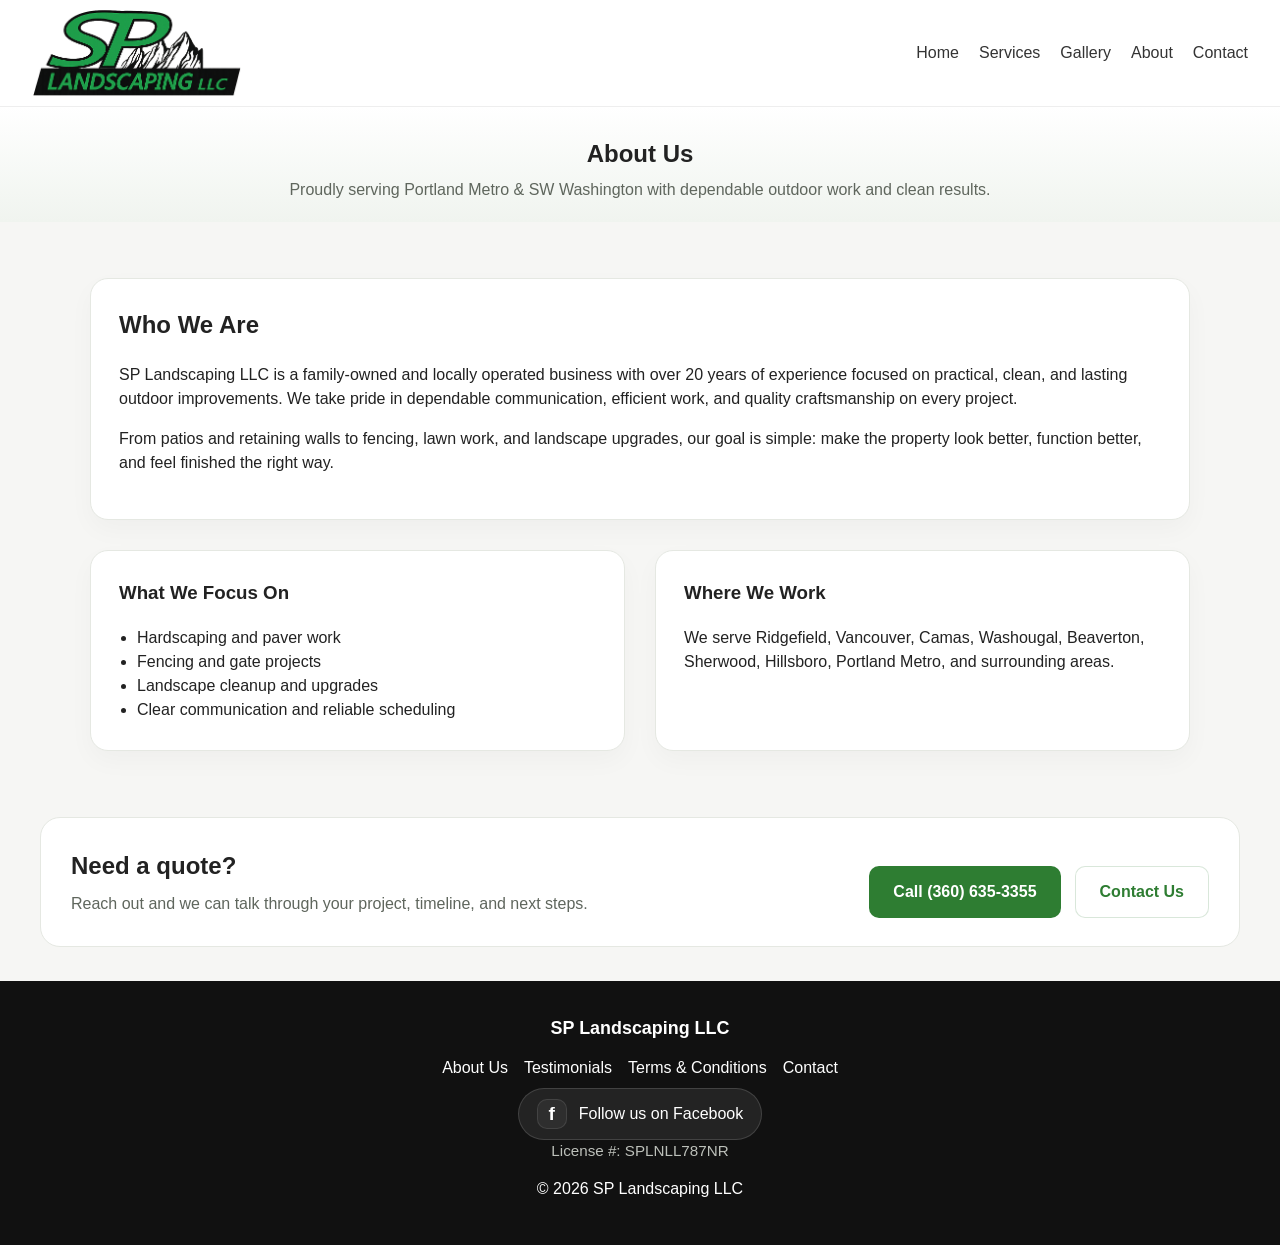
==== about.html @ 5520fb37 "Update site polish and content" ====
<!DOCTYPE html>
<html lang="en">
<head>
<meta charset="UTF-8">
<meta name="viewport" content="width=device-width, initial-scale=1.0">
<title>About SP Landscaping LLC | Portland Metro &amp; SW Washington</title>
<meta name="description" content="Learn about SP Landscaping LLC, a family-owned local landscaping and hardscaping company serving Portland Metro and SW Washington.">
<link rel="stylesheet" href="css/styles.css">
</head>
<body>
<header class="navbar">
  <a class="logo" href="index.html" aria-label="SP Landscaping LLC home">
    <img src="images/sp-landscaping-llc-ridgefield-wa-logo.png" alt="SP Landscaping LLC logo">
  </a>
  <nav>
    <a href="index.html">Home</a>
    <a href="index.html#services">Services</a>
    <a href="gallery.html">Gallery</a>
    <a href="about.html">About</a>
    <a href="index.html#contact">Contact</a>
  </nav>
</header>

<section class="page-hero compact-hero">
  <div class="page-hero-inner">
    <h1>About Us</h1>
    <p>Proudly serving Portland Metro &amp; SW Washington with dependable outdoor work and clean results.</p>
  </div>
</section>

<section class="content-section narrow">
  <div class="content-card">
    <h2>Who We Are</h2>
    <p>SP Landscaping LLC is a family-owned and locally operated business with over 20 years of experience focused on practical, clean, and lasting outdoor improvements. We take pride in dependable communication, efficient work, and quality craftsmanship on every project.</p>
    <p>From patios and retaining walls to fencing, lawn work, and landscape upgrades, our goal is simple: make the property look better, function better, and feel finished the right way.</p>
  </div>

  <div class="feature-grid">
    <article class="feature-card">
      <h3>What We Focus On</h3>
      <ul class="clean-list">
        <li>Hardscaping and paver work</li>
        <li>Fencing and gate projects</li>
        <li>Landscape cleanup and upgrades</li>
        <li>Clear communication and reliable scheduling</li>
      </ul>
    </article>
    <article class="feature-card">
      <h3>Where We Work</h3>
      <p>We serve Ridgefield, Vancouver, Camas, Washougal, Beaverton, Sherwood, Hillsboro, Portland Metro, and surrounding areas.</p>
    </article>
  </div>
</section>

<section class="cta-strip">
  <div>
    <h2>Need a quote?</h2>
    <p>Reach out and we can talk through your project, timeline, and next steps.</p>
  </div>
  <div class="cta-actions">
    <a class="btn-primary" href="tel:3606353355">Call (360) 635-3355</a>
    <a class="btn-secondary" href="index.html#contact">Contact Us</a>
  </div>
</section>





<footer class="site-footer">
  <div class="site-footer-inner">
    <h3 class="footer-brand">SP Landscaping LLC</h3>
    <div class="site-footer-links">
      <a href="about.html">About Us</a>
      <a href="testimonials.html">Testimonials</a>
      <a href="terms.html">Terms &amp; Conditions</a>
      <a href="index.html#contact">Contact</a>
    </div>
    <div class="site-footer-social">
      <a class="facebook-link" href="https://www.facebook.com/profile.php?id=100069992229670" target="_blank" rel="noopener noreferrer" aria-label="Follow SP Landscaping LLC on Facebook">Follow us on Facebook</a>
    </div>
    <p class="footer-license">License #: SPLNLL787NR</p>
    <p class="footer-copyright">&copy; 2026 SP Landscaping LLC</p>
  </div>
</footer>

</body>
</html>
---- css/styles.css ----
:root {
  --bg: #f6f6f4;
  --surface: #ffffff;
  --surface-soft: #f0f4ef;
  --text: #222;
  --muted: #5f665d;
  --line: #e5e8e2;
  --green: #2e7d32;
  --green-dark: #1f5f24;
  --footer: #111;
  --footer-muted: #d9ddd6;
}

* {
  box-sizing: border-box;
}

html {
  scroll-behavior: smooth;
}

body {
  margin: 0;
  font-family: Arial, sans-serif;
  color: var(--text);
  background: var(--bg);
  line-height: 1.5;
}

a {
  color: inherit;
}

img {
  max-width: 100%;
  display: block;
}

.navbar {
  display: flex;
  justify-content: space-between;
  align-items: center;
  gap: 18px;
  padding: 10px 32px;
  background: #fff;
  border-bottom: 1px solid #eee;
  position: sticky;
  top: 0;
  z-index: 20;
}

.logo {
  flex: 0 0 auto;
}

.logo img {
  width: auto;
  height: auto;
  max-height: 86px;
  max-width: 260px;
  object-fit: contain;
}

.navbar nav {
  display: flex;
  align-items: center;
  gap: 20px;
  flex-wrap: wrap;
  justify-content: flex-end;
}

.navbar nav a {
  text-decoration: none;
  color: #333;
  font-weight: 500;
}

.navbar nav a:hover,
.text-link:hover,
.footer-links a:hover,
.social-link:hover {
  color: var(--green);
}

.hero {
  height: 65vh;
  min-height: 468px;
  background: url('../images/washougal-wa-circular-paver-fire-pit-patio-02.jpg') center center / cover no-repeat;
  display: flex;
  align-items: center;
  justify-content: center;
}

.hero-overlay {
  text-align: center;
  background: rgba(0, 0, 0, 0.42);
  padding: 40px;
  color: white;
  max-width: 760px;
  border-radius: 18px;
}

.hero-overlay h1,
.page-hero-inner h1 {
  margin: 0 0 12px;
  line-height: 1.05;
}

.hero-overlay p,
.page-hero-inner p {
  margin: 0;
}

.hero-buttons,
.cta-actions {
  margin-top: 20px;
  display: flex;
  justify-content: center;
  align-items: center;
  gap: 14px;
  flex-wrap: wrap;
}

.btn-primary,
.btn-secondary {
  display: inline-flex;
  align-items: center;
  justify-content: center;
  min-height: 52px;
  padding: 14px 24px;
  text-decoration: none;
  border-radius: 10px;
  font-weight: 700;
  box-sizing: border-box;
  text-align: center;
  line-height: 1.2;
  white-space: normal;
  transition: transform .15s ease, box-shadow .15s ease, background .15s ease, color .15s ease;
}

.btn-primary {
  background: var(--green);
  color: white;
}

.btn-secondary {
  background: white;
  color: var(--green);
  border: 1px solid rgba(46, 125, 50, 0.18);
}

.btn-primary:hover,
.btn-secondary:hover {
  transform: translateY(-1px);
  box-shadow: 0 10px 24px rgba(0, 0, 0, 0.08);
}

.hero-inline-btn {
  margin-top: 18px;
}

.services,
.gallery,
.contact,
.gallery-category,
.content-section {
  padding: 56px 40px;
}

.services,
.gallery,
.contact {
  text-align: center;
}

.service-grid,
.feature-grid,
.policy-grid {
  display: grid;
  gap: 30px;
  margin-top: 30px;
}

.service-grid {
  grid-template-columns: repeat(3, minmax(0, 1fr));
}

.feature-grid,
.policy-grid {
  grid-template-columns: repeat(2, minmax(0, 1fr));
}

.service-card,
.feature-card,
.policy-card,
.content-card,
.testimonial-card {
  background: var(--surface);
  border: 1px solid var(--line);
  border-radius: 18px;
  box-shadow: 0 10px 26px rgba(0, 0, 0, 0.03);
}

.service-card {
  text-decoration: none;
  color: inherit;
  overflow: hidden;
  padding-bottom: 20px;
}

.service-card img {
  width: 100%;
  aspect-ratio: 4 / 3;
  object-fit: cover;
}

.service-card h3 {
  margin: 18px 20px 10px;
}

.service-card p {
  margin: 0 20px;
}

.section-head {
  display: flex;
  align-items: center;
  justify-content: space-between;
  gap: 20px;
  margin-bottom: 20px;
}

.section-head h2 {
  margin: 0;
}

.text-link {
  color: var(--green);
  text-decoration: none;
  font-weight: 700;
}

.gallery {
  background: #f7f7f7;
}

.gallery-grid {
  display: grid;
  gap: 18px;
}

.recent-projects {
  grid-template-columns: repeat(5, minmax(0, 1fr));
}

.recent-projects img,
.full-gallery img {
  width: 100%;
  aspect-ratio: 4 / 3;
  object-fit: cover;
  border-radius: 14px;
}

.contact {
  padding-top: 50px;
  padding-bottom: 38px;
}

.contact-box {
  margin-top: 20px;
  font-size: 18px;
}

.contact-box p {
  margin: 12px 0;
}

.contact-box a {
  color: var(--green);
  text-decoration: none;
}

.page-hero,
.gallery-hero {
  background: linear-gradient(180deg, #ffffff 0%, #f0f4ef 100%);
}

.page-hero {
  padding: 46px 40px 34px;
}

.compact-hero {
  padding: 34px 40px 20px;
}

.page-hero-inner,
.gallery-hero-inner {
  max-width: 900px;
  margin: 0 auto;
  text-align: center;
}

.page-hero-inner p {
  color: var(--muted);
  max-width: 740px;
  margin-left: auto;
  margin-right: auto;
}

.gallery-nav {
  display: flex;
  gap: 14px;
  justify-content: center;
  flex-wrap: wrap;
  padding: 0 40px 10px;
}

.gallery-nav a {
  text-decoration: none;
  color: var(--green);
  font-weight: 700;
  padding: 10px 16px;
  border-radius: 999px;
  background: #edf5ee;
}

.gallery-category {
  padding-top: 34px;
  padding-bottom: 38px;
}

.full-gallery {
  grid-template-columns: repeat(4, minmax(0, 1fr));
}

.narrow {
  max-width: 1180px;
  margin: 0 auto;
}

.content-card,
.feature-card,
.policy-card {
  padding: 28px;
}

.content-card h2,
.feature-card h3,
.policy-card h2 {
  margin-top: 0;
}

.clean-list {
  margin: 0;
  padding-left: 18px;
}

.section-intro.centered {
  text-align: center;
  max-width: 760px;
  margin: 0 auto 28px;
}

.testimonial-grid {
  display: grid;
  grid-template-columns: repeat(2, minmax(0, 1fr));
  gap: 22px;
}

.testimonial-card {
  padding: 24px;
}

.testimonial-top {
  display: flex;
  align-items: flex-start;
  justify-content: space-between;
  gap: 16px;
  margin-bottom: 14px;
}

.testimonial-card h3 {
  margin: 0 0 4px;
}

.review-meta {
  margin: 0;
  color: var(--muted);
  font-size: 0.95rem;
}

.stars {
  color: #d6a800;
  font-size: 1.05rem;
  letter-spacing: 1px;
  white-space: nowrap;
}

.cta-strip {
  margin: 10px 40px 0;
  padding: 28px 30px;
  border-radius: 20px;
  background: var(--surface);
  border: 1px solid var(--line);
  display: flex;
  justify-content: space-between;
  align-items: center;
  gap: 24px;
}

.cta-strip h2 {
  margin: 0 0 8px;
}

.cta-strip p {
  margin: 0;
  color: var(--muted);
  max-width: 640px;
}

.site-footer {
  background: var(--footer);
  color: white;
  margin-top: 34px;
  padding: 28px 18px 30px;
}

.footer-inner {
  max-width: 920px;
  margin: 0 auto;
  text-align: center;
}

.footer-brand {
  margin: 0 0 14px;
  font-size: 1.12rem;
  font-weight: 700;
}

.footer-links {
  display: flex;
  justify-content: center;
  align-items: center;
  gap: 18px;
  flex-wrap: wrap;
  margin-bottom: 16px;
}

.footer-links a {
  color: var(--footer-muted);
  text-decoration: none;
}

.social-link {
  display: inline-flex;
  align-items: center;
  justify-content: center;
  gap: 10px;
  margin-bottom: 14px;
  text-decoration: none;
  color: white;
}

.social-icon {
  width: 40px;
  height: 40px;
  border-radius: 12px;
  background: #1c1c1c;
  border: 1px solid rgba(255,255,255,.12);
  display: inline-flex;
  align-items: center;
  justify-content: center;
}

.social-icon svg {
  width: 20px;
  height: 20px;
  fill: white;
}

.footer-license,
.footer-copy {
  margin: 8px 0 0;
  color: var(--footer-muted);
  font-size: 0.98rem;
}

@media (min-width: 1024px) {
  .hero {
    background-position: center 75%;
  }
}

@media (max-width: 1200px) {
  .recent-projects {
    grid-template-columns: repeat(4, minmax(0, 1fr));
  }
  .full-gallery {
    grid-template-columns: repeat(3, minmax(0, 1fr));
  }
}

@media (max-width: 980px) {
  .navbar {
    padding: 10px 18px;
    gap: 14px;
    flex-wrap: wrap;
  }

  .navbar nav {
    width: 100%;
    justify-content: center;
    gap: 14px;
  }

  .logo {
    width: 100%;
    display: flex;
    justify-content: center;
  }

  .logo img {
    max-height: 72px;
    max-width: 220px;
  }

  .service-grid,
  .feature-grid,
  .policy-grid,
  .testimonial-grid,
  .recent-projects,
  .full-gallery {
    grid-template-columns: repeat(2, minmax(0, 1fr));
  }

  .cta-strip {
    flex-direction: column;
    text-align: center;
    margin-left: 18px;
    margin-right: 18px;
  }
}

@media (max-width: 900px) {
  .hero {
    min-height: 414px;
    height: 61vh;
  }

  .hero-overlay {
    margin: 0 16px;
    padding: 28px 22px;
  }

  .hero-buttons,
  .cta-actions {
    flex-direction: column;
    gap: 12px;
    width: 100%;
  }

  .btn-primary,
  .btn-secondary {
    width: 100%;
    max-width: 320px;
    padding: 14px 18px;
  }

  .hero-overlay h1,
  .page-hero-inner h1 {
    font-size: 2.2rem;
  }

  .services,
  .gallery,
  .contact,
  .gallery-category,
  .content-section,
  .page-hero,
  .gallery-hero {
    padding-left: 18px;
    padding-right: 18px;
  }

  .compact-hero {
    padding-top: 28px;
    padding-bottom: 16px;
  }

  .gallery-nav {
    padding-left: 18px;
    padding-right: 18px;
    padding-bottom: 2px;
  }

  .gallery-category {
    padding-top: 24px;
    padding-bottom: 28px;
  }

  .section-head {
    flex-direction: column;
    align-items: flex-start;
    gap: 8px;
    margin-bottom: 14px;
  }

  .contact {
    padding-top: 40px;
    padding-bottom: 28px;
  }
}

@media (max-width: 640px) {
  .service-grid,
  .feature-grid,
  .policy-grid,
  .testimonial-grid,
  .recent-projects,
  .full-gallery {
    grid-template-columns: 1fr;
  }

  .navbar nav {
    gap: 10px 18px;
  }

  .navbar nav a {
    font-size: 1rem;
  }

  .hero-overlay h1,
  .page-hero-inner h1 {
    font-size: 1.95rem;
  }

  .page-hero-inner p {
    font-size: 1rem;
  }

  .testimonial-top {
    flex-direction: column;
  }

  .social-link {
    flex-direction: column;
    gap: 8px;
  }

  .footer-links {
    gap: 10px 16px;
  }
}



/* Shared centered site footer */
.site-footer {
  background: #111;
  color: #fff;
  text-align: center;
  padding: 34px 18px 30px;
}

.site-footer-inner {
  max-width: 900px;
  margin: 0 auto;
  display: flex;
  flex-direction: column;
  align-items: center;
}

.site-footer p {
  margin: 0 0 14px;
}

.site-footer-links,
.site-footer-social {
  display: flex;
  justify-content: center;
  align-items: center;
  gap: 16px;
  flex-wrap: wrap;
  margin-top: 8px;
  width: 100%;
}

.site-footer-links {
  margin-top: 0;
}

.site-footer a {
  color: #fff;
  text-decoration: none;
}

.site-footer a:hover {
  color: #cfe6d2;
}

.footer-license {
  opacity: 0.86;
  font-size: 0.95rem;
  margin-top: 12px;
  margin-bottom: 10px;
}

.facebook-link {
  display: inline-flex;
  align-items: center;
  justify-content: center;
  gap: 12px;
  padding: 10px 18px;
  border-radius: 999px;
  background: rgba(255,255,255,0.08);
  border: 1px solid rgba(255,255,255,0.14);
}

.facebook-link::before {
  content: "f";
  display: inline-flex;
  align-items: center;
  justify-content: center;
  width: 28px;
  height: 28px;
  border-radius: 10px;
  background: rgba(255,255,255,0.05);
  border: 1px solid rgba(255,255,255,0.1);
  font-weight: 700;
  font-size: 1.2rem;
  line-height: 1;
}

.gallery-hero {
  padding: 28px 40px 12px;
}

.gallery-hero-inner h1 {
  margin-bottom: 0;
}

.gallery-nav {
  padding: 12px 40px 2px;
  margin-bottom: 0;
}

.gallery-category {
  padding-top: 8px;
}

.subpage-kicker {
  margin: 16px 0 0;
  font-size: 1.25rem;
  font-weight: 700;
  color: #333;
}

.testimonials-intro {
  padding-top: 26px;
}

.testimonials-intro h2 {
  margin-top: 0;
  margin-bottom: 8px;
}

@media (max-width: 900px) {
  .gallery-hero {
    padding: 22px 18px 10px;
  }

  .gallery-nav {
    padding: 12px 18px 2px;
  }

  .gallery-category {
    padding-top: 6px;
  }

  .subpage-kicker {
    font-size: 1.12rem;
    margin-top: 12px;
  }

  .site-footer {
    padding: 24px 16px 28px;
  }
}
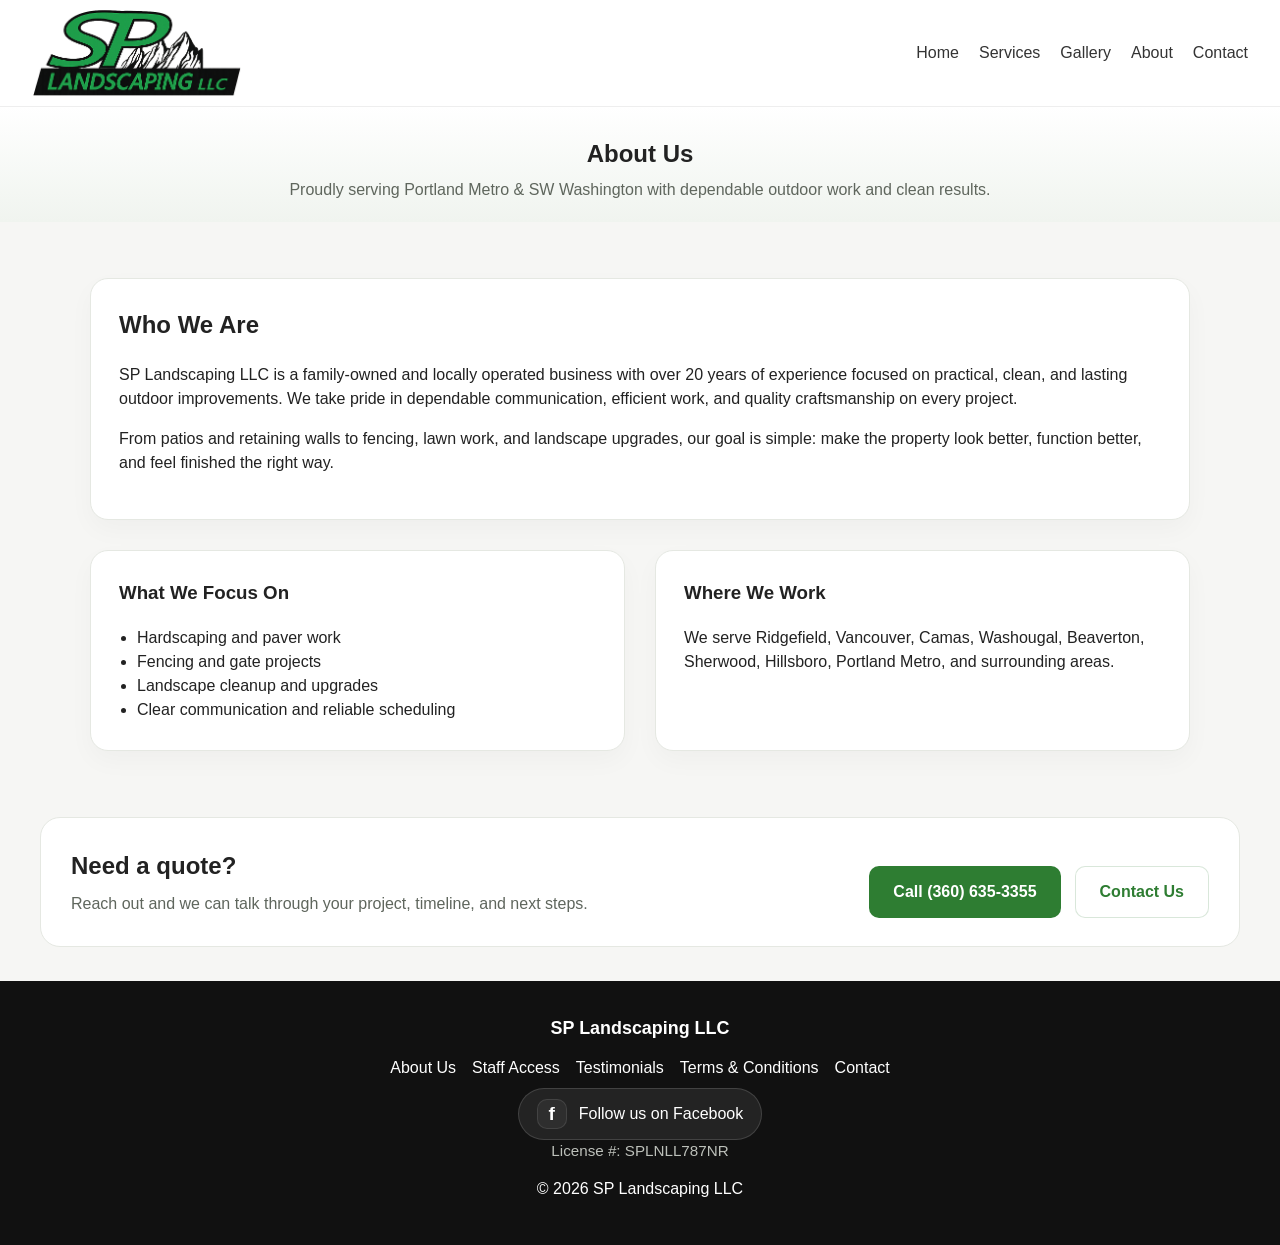
==== commit 267803f2: "Place Staff Access discreetly in website footer" ====
--- a/about.html
+++ b/about.html
@@ -72,6 +72,7 @@
     <h3 class="footer-brand">SP Landscaping LLC</h3>
     <div class="site-footer-links">
       <a href="about.html">About Us</a>
+      <a href="staff.html">Staff Access</a>
       <a href="testimonials.html">Testimonials</a>
       <a href="terms.html">Terms &amp; Conditions</a>
       <a href="index.html#contact">Contact</a>
